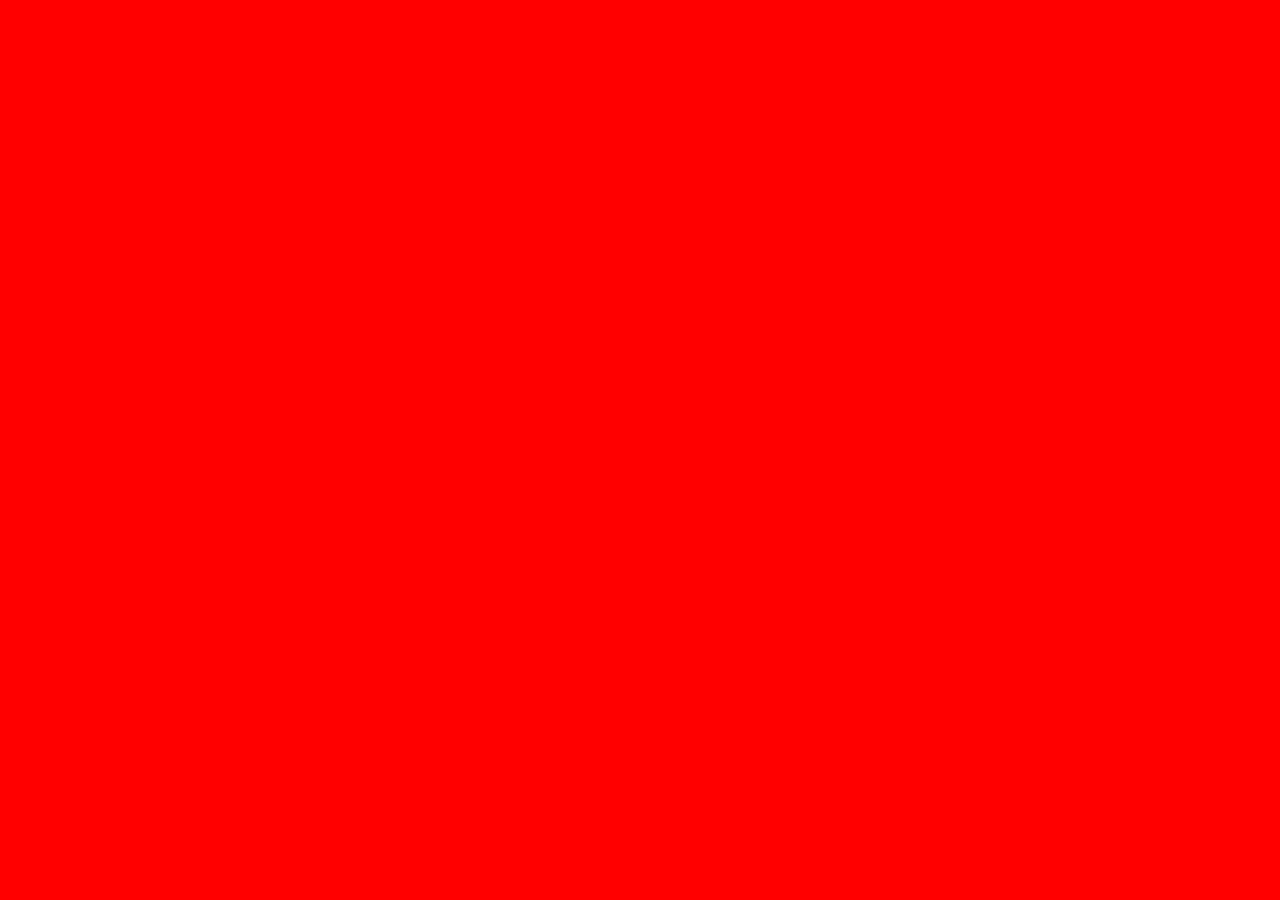
==== index.html @ f648a10e "bootstrap" ====
<!DOCTYPE html>
<html lang="en">
<head>
    <meta charset="UTF-8">
    <meta http-equiv="X-UA-Compatible" content="IE=edge">
    <meta name="viewport" content="width=device-width, initial-scale=1.0">
    <title>Jennifer's Portfolio</title>
    <meta name="description" content="Jennifer's Front-end Developer Portfolio">
    <link rel="stylesheet" href="src/style.css"/>
    <link rel="preconnect" href="https://fonts.googleapis.com">
<link rel="preconnect" href="https://fonts.gstatic.com" crossorigin>
<link href="https://fonts.googleapis.com/css2?family=Poppins:wght@200&display=swap" rel="stylesheet">
<link rel="preconnect" href="https://fonts.googleapis.com">
<link rel="preconnect" href="https://fonts.gstatic.com" crossorigin>
<link href="https://fonts.googleapis.com/css2?family=Playfair+Display:wght@600&display=swap" rel="stylesheet">
<!-- CSS only -->
<link href="https://cdn.jsdelivr.net/npm/bootstrap@5.2.0/dist/css/bootstrap.min.css" rel="stylesheet" integrity="sha384-gH2yIJqKdNHPEq0n4Mqa/HGKIhSkIHeL5AyhkYV8i59U5AR6csBvApHHNl/vI1Bx" crossorigin="anonymous">
<!-- JavaScript Bundle with Popper -->
<script src="https://cdn.jsdelivr.net/npm/bootstrap@5.2.0/dist/js/bootstrap.bundle.min.js" integrity="sha384-A3rJD856KowSb7dwlZdYEkO39Gagi7vIsF0jrRAoQmDKKtQBHUuLZ9AsSv4jD4Xa" crossorigin="anonymous"></script>

</head>
<body>
    

 <script src="src/java.js"></script>   
</body>
</html>
---- src/style.css ----
/* font-family: 'Poppins', sans-serif; -- primary */
/* font-family: 'Playfair Display', serif; -- secondary */

body {
    background-color: red;
    font-family: 'Poppins', sans-serif;
}

h1 {
    font-family: 'Playfair Display', serif;
}
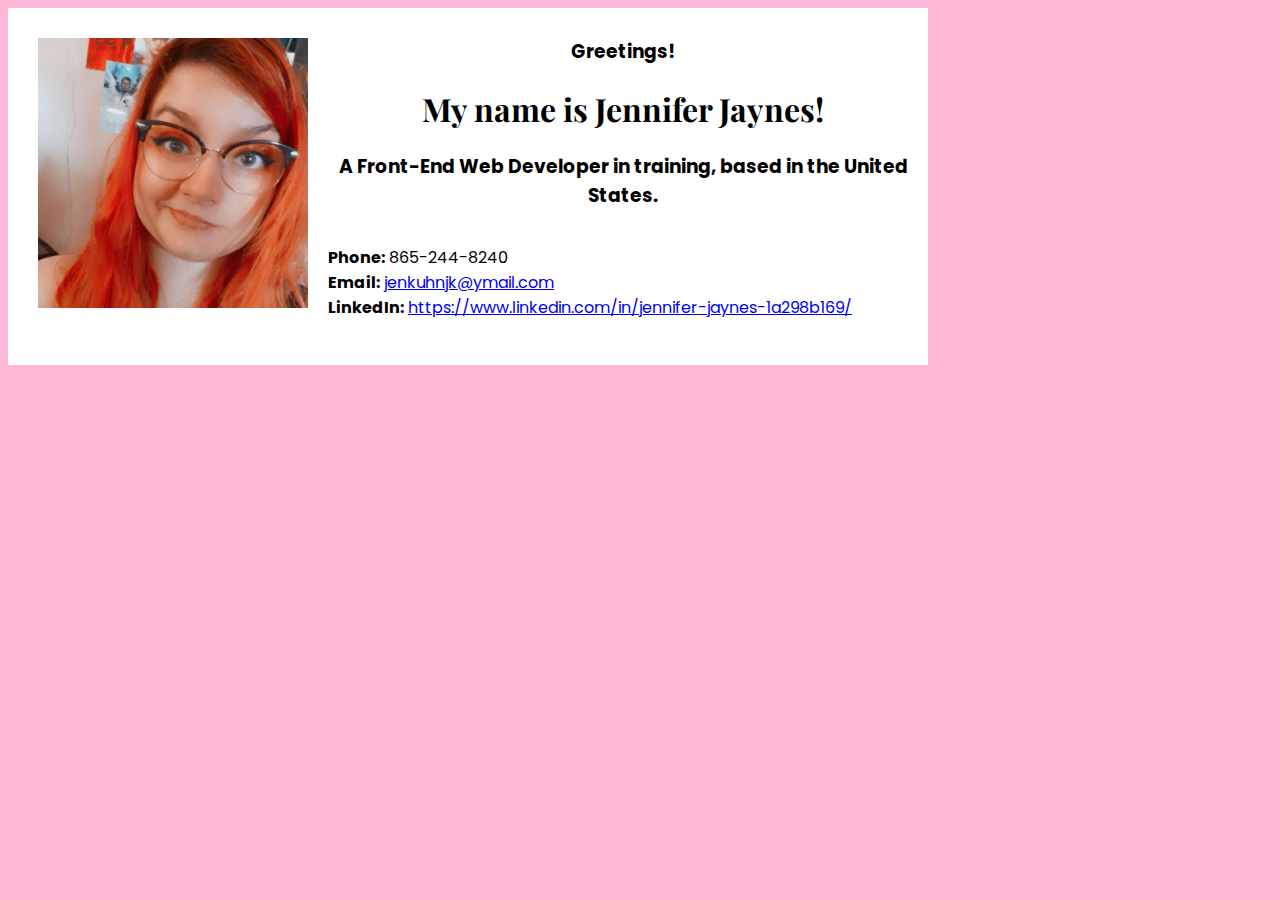
==== commit f12ddf8c: "CSS and starting homepage" ====
--- a/index.html
+++ b/index.html
@@ -6,7 +6,6 @@
     <meta name="viewport" content="width=device-width, initial-scale=1.0">
     <title>Jennifer's Portfolio</title>
     <meta name="description" content="Jennifer's Front-end Developer Portfolio">
-    <link rel="stylesheet" href="src/style.css"/>
     <link rel="preconnect" href="https://fonts.googleapis.com">
 <link rel="preconnect" href="https://fonts.gstatic.com" crossorigin>
 <link href="https://fonts.googleapis.com/css2?family=Poppins:wght@200&display=swap" rel="stylesheet">
@@ -17,10 +16,22 @@
 <link href="https://cdn.jsdelivr.net/npm/bootstrap@5.2.0/dist/css/bootstrap.min.css" rel="stylesheet" integrity="sha384-gH2yIJqKdNHPEq0n4Mqa/HGKIhSkIHeL5AyhkYV8i59U5AR6csBvApHHNl/vI1Bx" crossorigin="anonymous">
 <!-- JavaScript Bundle with Popper -->
 <script src="https://cdn.jsdelivr.net/npm/bootstrap@5.2.0/dist/js/bootstrap.bundle.min.js" integrity="sha384-A3rJD856KowSb7dwlZdYEkO39Gagi7vIsF0jrRAoQmDKKtQBHUuLZ9AsSv4jD4Xa" crossorigin="anonymous"></script>
-
+<link rel="stylesheet" href="src/style.css"/>
 </head>
 <body>
-    
+    <div class="container">
+        <div class="rounded" id="aboutMe">
+            <div style="float: left" id="headshot"><img class="rounded" width="270px" src="images/head.png"/></div>
+           <h3>Greetings!</h3>
+           <h1>My name is Jennifer Jaynes!</h1>
+            <h3>A Front-End Web Developer in training, based in the United States.</h3>
+<div id="contactMe">
+    <strong>Phone:</strong> 865-244-8240<br>
+<strong>Email:</strong> <a href="mailto:jenkuhnjk@ymail.com">jenkuhnjk@ymail.com</a><br>
+<strong>LinkedIn:</strong> <a href="https://www.linkedin.com/in/jennifer-jaynes-1a298b169/">https://www.linkedin.com/in/jennifer-jaynes-1a298b169/</a><br>
+</div>
+        </div>
+    </div>
 
  <script src="src/java.js"></script>   
 </body>
--- a/src/style.css
+++ b/src/style.css
@@ -1,11 +1,35 @@
 /* font-family: 'Poppins', sans-serif; -- primary */
 /* font-family: 'Playfair Display', serif; -- secondary */
 
+
+:root {
+    --main-color: #fcb8d4;
+    --secondary-color: #cf6290;
+    --main-font: 'Poppins', sans-serif;
+    --heading-font: 'Playfair Display', serif; 
+}
+
 body {
-    background-color: red;
     font-family: 'Poppins', sans-serif;
+    background-color: var(--main-color);
 }
 
 h1 {
     font-family: 'Playfair Display', serif;
+}
+
+#contactMe {
+    margin: 35px;
+    text-align: left;
+}
+
+#aboutMe {
+    text-align: center;
+    background-color: white;
+  max-width: 900px;
+    padding: 10px;
+}
+
+#headshot {
+    margin: 20px;
 }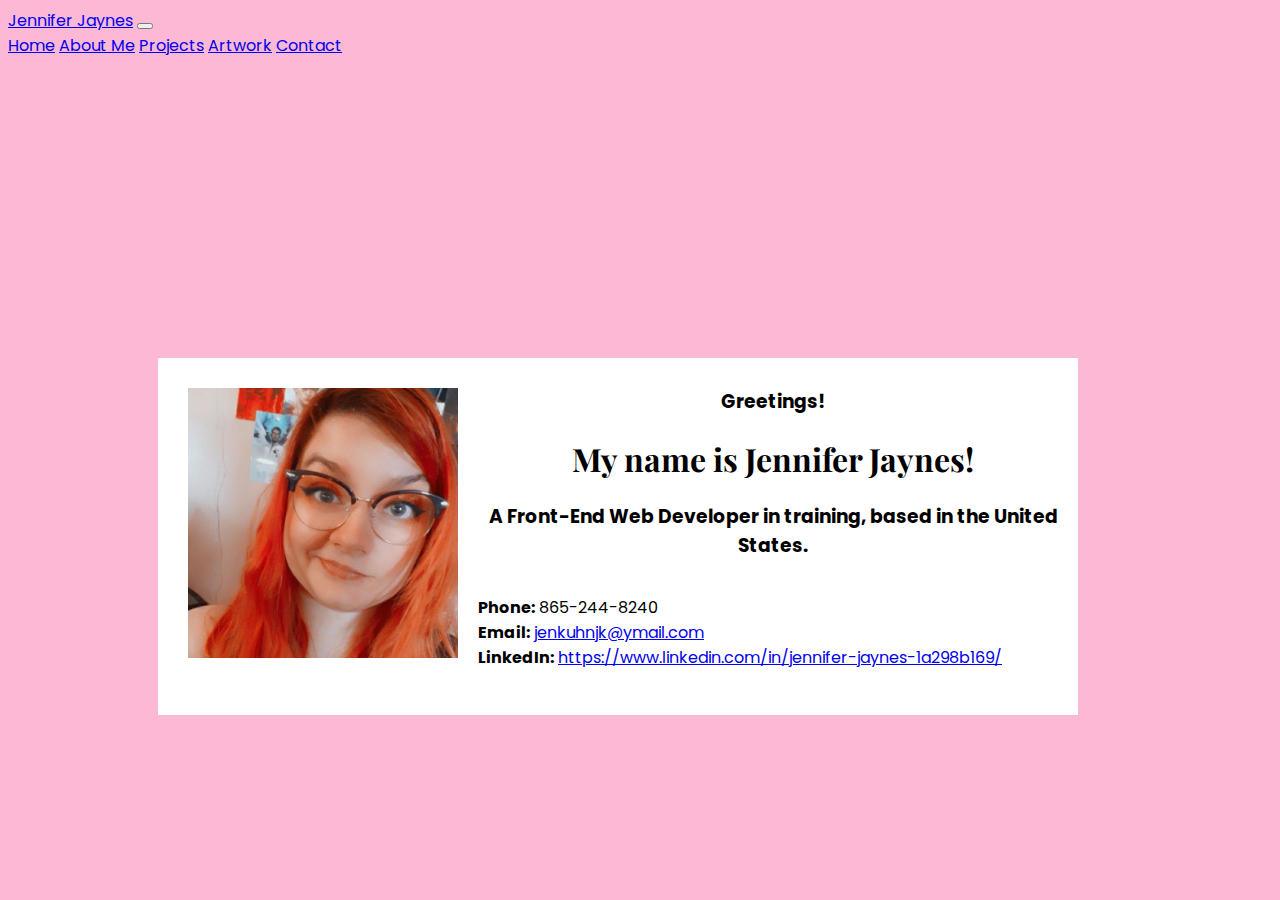
==== commit 95be51fb: "centered div" ====
--- a/index.html
+++ b/index.html
@@ -19,6 +19,24 @@
 <link rel="stylesheet" href="src/style.css"/>
 </head>
 <body>
+    <nav class="navbar navbar-expand-lg bg-light fixed-top">
+        <div class="container-fluid">
+          <a class="navbar-brand" href="index.html">Jennifer Jaynes</a>
+          <button class="navbar-toggler" type="button" data-bs-toggle="collapse" data-bs-target="#navbarNavAltMarkup" aria-controls="navbarNavAltMarkup" aria-expanded="false" aria-label="Toggle navigation">
+            <span class="navbar-toggler-icon"></span>
+          </button>
+          <div class="collapse navbar-collapse" id="navbarNavAltMarkup">
+            <div class="navbar-nav">
+              <a class="nav-link active" aria-current="page" href="index.html">Home</a>
+              <a class="nav-link" href="about.html">About Me</a>
+              <a class="nav-link" href="projects.html">Projects</a>
+              <a class="nav-link" href="artwork.html">Artwork</a>
+              <a class="nav-link" href="Contact.html">Contact</a>
+            </div>
+          </div>
+        </div>
+      </nav>
+
     <div class="container">
         <div class="rounded" id="aboutMe">
             <div style="float: left" id="headshot"><img class="rounded" width="270px" src="images/head.png"/></div>
--- a/src/style.css
+++ b/src/style.css
@@ -26,6 +26,22 @@
 #aboutMe {
     text-align: center;
     background-color: white;
+    max-width: 900px;
+    padding: 10px;
+    margin-top: 300px;
+    margin-left: 150px;
+}
+
+#aboutPage {
+    text-align: center;
+    background-color: white;
+  max-width: 900px;
+    padding: 10px;
+}
+
+#contactPage {
+    text-align: center;
+    background-color: white;
   max-width: 900px;
     padding: 10px;
 }
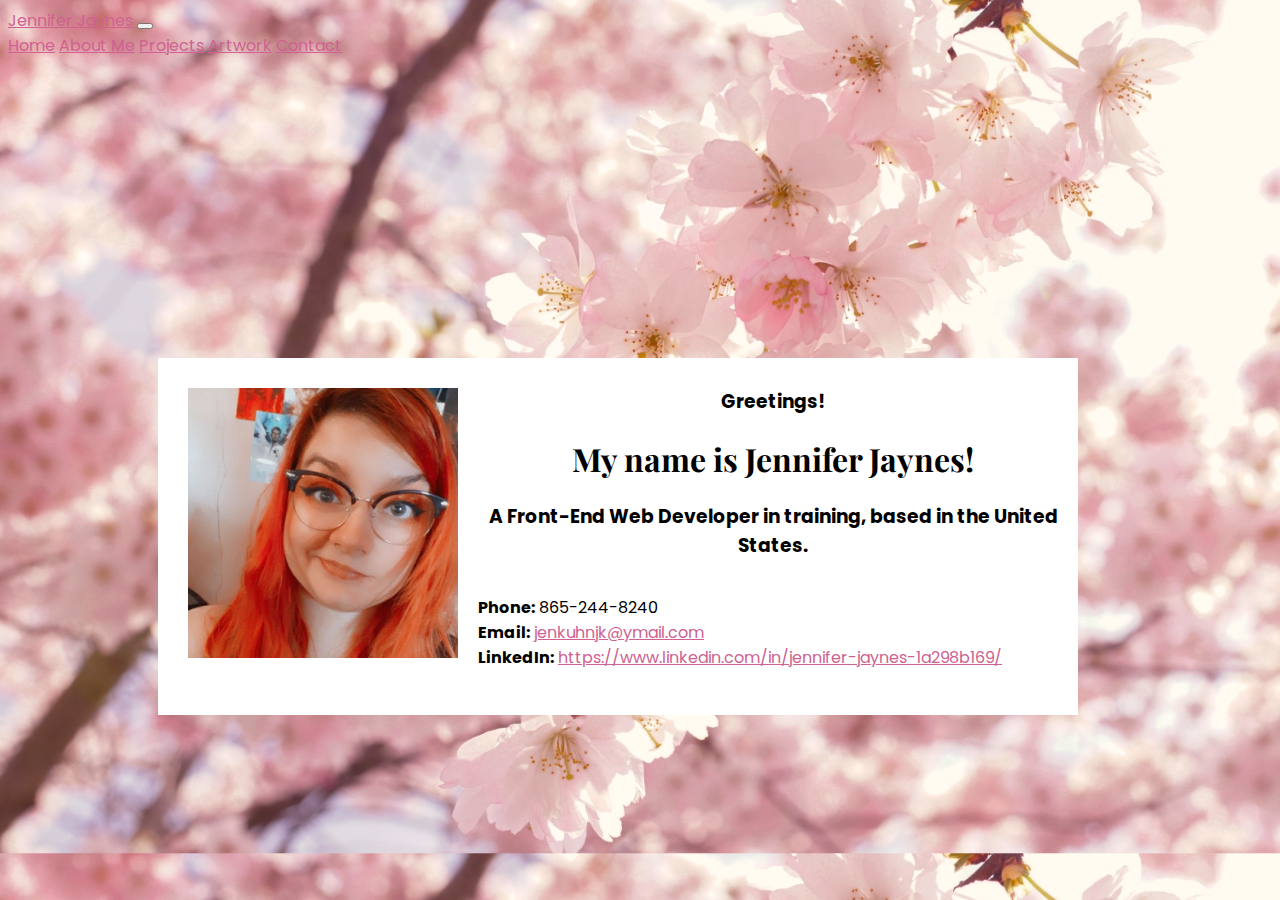
==== commit a7259ae6: "bg" ====
--- a/index.html
+++ b/index.html
@@ -38,7 +38,7 @@
       </nav>
 
     <div class="container">
-        <div class="rounded" id="aboutMe">
+        <div class="rounded shadow" id="aboutMe">
             <div style="float: left" id="headshot"><img class="rounded" width="270px" src="images/head.png"/></div>
            <h3>Greetings!</h3>
            <h1>My name is Jennifer Jaynes!</h1>
--- a/src/style.css
+++ b/src/style.css
@@ -11,11 +11,18 @@
 
 body {
     font-family: 'Poppins', sans-serif;
-    background-color: var(--main-color);
+    background-color: #fcb8d4;
+    background-image: url(../images/blossom2.jpg);
+    background-size: cover;
+    
 }
 
 h1 {
     font-family: 'Playfair Display', serif;
+}
+
+a {
+    color: var(--secondary-color);
 }
 
 #contactMe {
@@ -37,6 +44,8 @@
     background-color: white;
   max-width: 900px;
     padding: 10px;
+    margin-top: 300px;
+    margin-left: 150px;
 }
 
 #contactPage {
@@ -44,6 +53,8 @@
     background-color: white;
   max-width: 900px;
     padding: 10px;
+    margin-top: 300px;
+    margin-left: 150px;
 }
 
 #headshot {
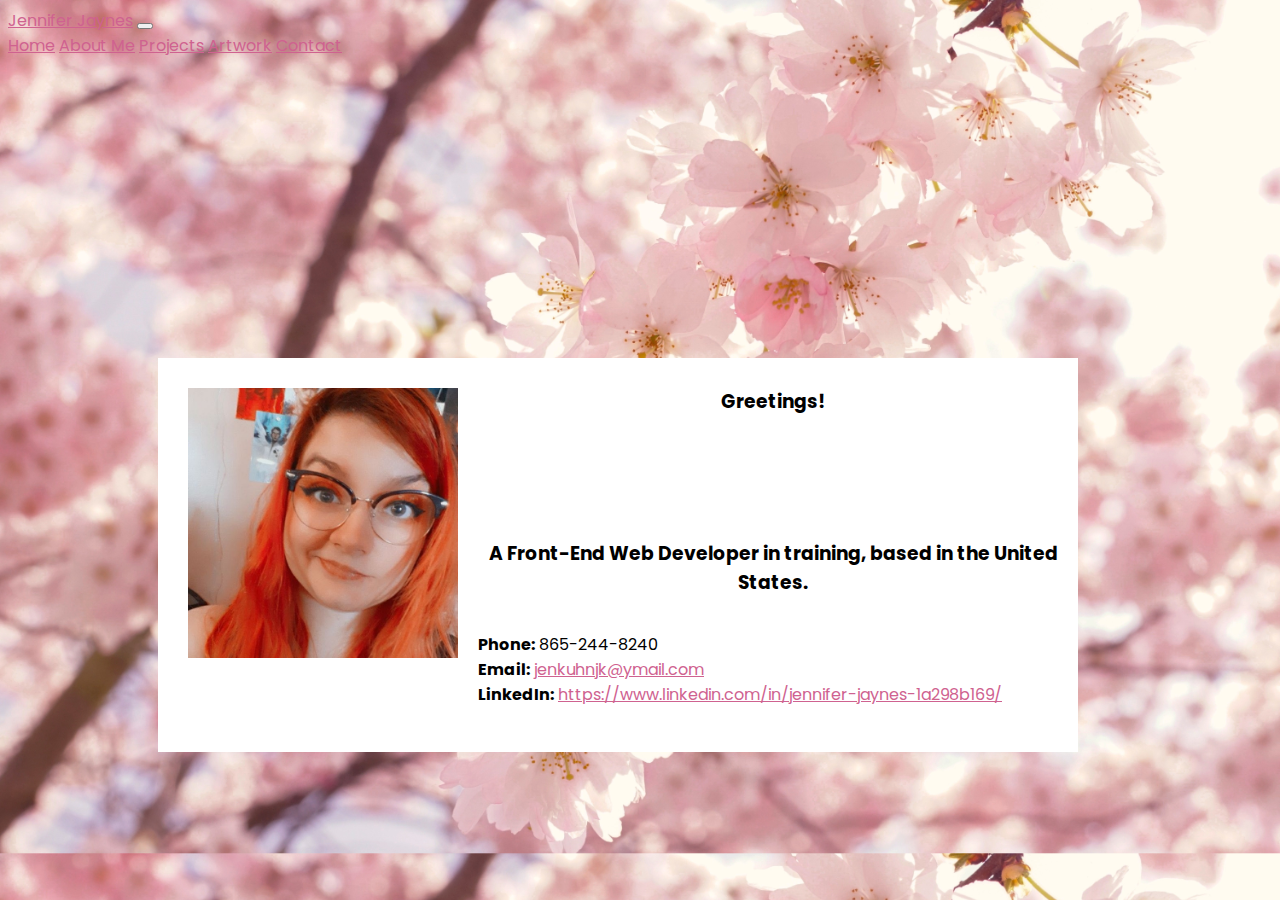
==== commit ee3d82f4: "scroll text" ====
--- a/index.html
+++ b/index.html
@@ -41,7 +41,8 @@
         <div class="rounded shadow" id="aboutMe">
             <div style="float: left" id="headshot"><img class="rounded" width="270px" src="images/head.png"/></div>
            <h3>Greetings!</h3>
-           <h1>My name is Jennifer Jaynes!</h1>
+           <div id="scroll-container">
+            <div id="scroll-text"><h1>My name is Jennifer Jaynes!</h1></div></div>
             <h3>A Front-End Web Developer in training, based in the United States.</h3>
 <div id="contactMe">
     <strong>Phone:</strong> 865-244-8240<br>
--- a/src/style.css
+++ b/src/style.css
@@ -59,4 +59,26 @@
 
 #headshot {
     margin: 20px;
-}+}
+
+#scroll-container {
+    border: none;
+    border-radius: 5px;
+    overflow: hidden;
+  }
+  
+  #scroll-text {
+    /* animation properties */
+    -moz-transform: translateX(100%);
+    -webkit-transform: translateX(100%);
+    transform: translateX(100%);
+    
+    -moz-animation: my-animation 15s linear infinite;
+    -webkit-animation: my-animation 15s linear infinite;
+    animation: my-animation 15s linear infinite;
+  }
+
+  @-webkit-keyframes my-animation {
+    from { -webkit-transform: translateX(100%); }
+    to { -webkit-transform: translateX(-100%); }
+  }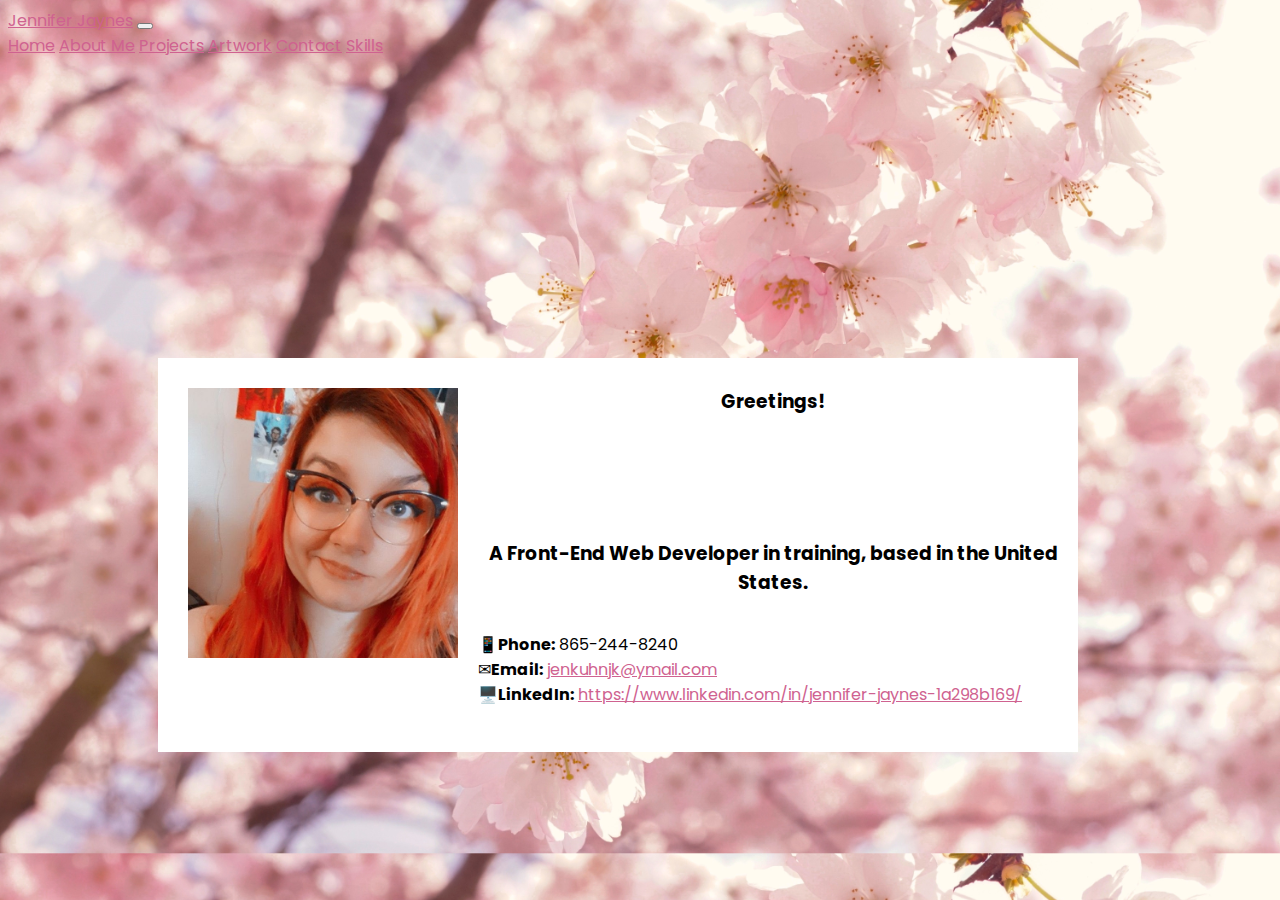
==== commit 4411e4e7: "emoji" ====
--- a/index.html
+++ b/index.html
@@ -32,22 +32,23 @@
               <a class="nav-link" href="projects.html">Projects</a>
               <a class="nav-link" href="artwork.html">Artwork</a>
               <a class="nav-link" href="Contact.html">Contact</a>
+              <a class="nav-link" href="skills.html">Skills</a>
             </div>
           </div>
         </div>
       </nav>
 
-    <div class="container">
+    <div class="container d-flex">
         <div class="rounded shadow" id="aboutMe">
-            <div style="float: left" id="headshot"><img class="rounded" width="270px" src="images/head.png"/></div>
+            <div style="float: left" id="headshot"><img class="rounded img-fluid" width="270px" src="images/head.png"/></div>
            <h3>Greetings!</h3>
            <div id="scroll-container">
             <div id="scroll-text"><h1>My name is Jennifer Jaynes!</h1></div></div>
             <h3>A Front-End Web Developer in training, based in the United States.</h3>
 <div id="contactMe">
-    <strong>Phone:</strong> 865-244-8240<br>
-<strong>Email:</strong> <a href="mailto:jenkuhnjk@ymail.com">jenkuhnjk@ymail.com</a><br>
-<strong>LinkedIn:</strong> <a href="https://www.linkedin.com/in/jennifer-jaynes-1a298b169/">https://www.linkedin.com/in/jennifer-jaynes-1a298b169/</a><br>
+  📱<strong>Phone:</strong> 865-244-8240<br>
+  ✉<strong>Email:</strong> <a href="mailto:jenkuhnjk@ymail.com">jenkuhnjk@ymail.com</a><br>
+  🖥️<strong>LinkedIn:</strong> <a href="https://www.linkedin.com/in/jennifer-jaynes-1a298b169/">https://www.linkedin.com/in/jennifer-jaynes-1a298b169/</a><br>
 </div>
         </div>
     </div>
--- a/src/style.css
+++ b/src/style.css
@@ -81,4 +81,17 @@
   @-webkit-keyframes my-animation {
     from { -webkit-transform: translateX(100%); }
     to { -webkit-transform: translateX(-100%); }
-  }+  }
+
+  #aboutButtons {
+    display: flex;
+    justify-content: center;
+    flex-direction: row;
+    
+  }
+
+  #button {
+    background: var(--secondary-color);
+    margin: 20px;
+    color: #fff;
+  }
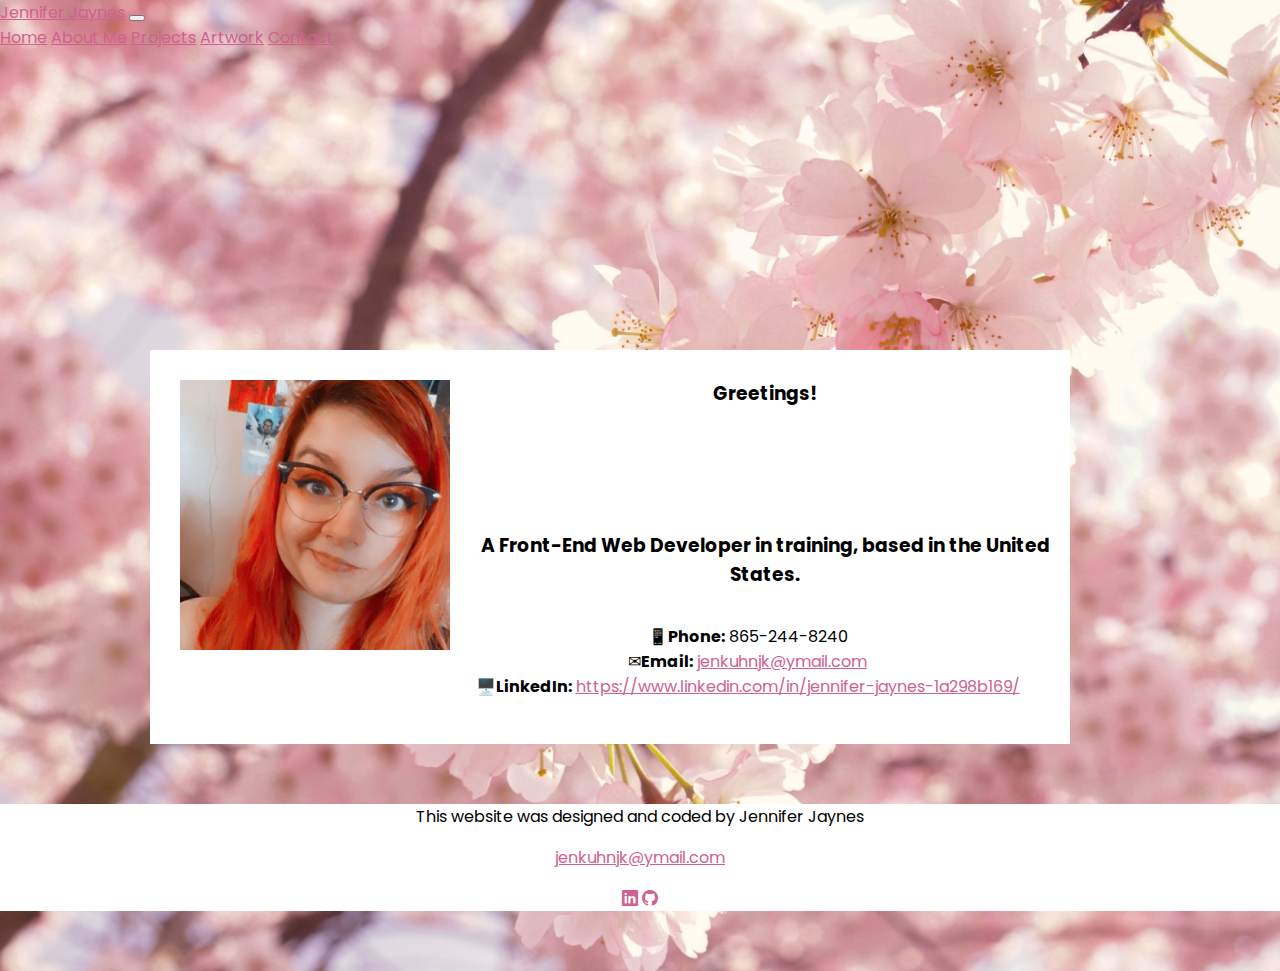
==== commit 03c8d311: "footer" ====
--- a/index.html
+++ b/index.html
@@ -17,6 +17,7 @@
 <!-- JavaScript Bundle with Popper -->
 <script src="https://cdn.jsdelivr.net/npm/bootstrap@5.2.0/dist/js/bootstrap.bundle.min.js" integrity="sha384-A3rJD856KowSb7dwlZdYEkO39Gagi7vIsF0jrRAoQmDKKtQBHUuLZ9AsSv4jD4Xa" crossorigin="anonymous"></script>
 <link rel="stylesheet" href="src/style.css"/>
+<link rel="stylesheet" href="https://cdn.jsdelivr.net/npm/bootstrap-icons@1.9.1/font/bootstrap-icons.css">
 </head>
 <body>
     <nav class="navbar navbar-expand-lg bg-light fixed-top">
@@ -32,7 +33,6 @@
               <a class="nav-link" href="projects.html">Projects</a>
               <a class="nav-link" href="artwork.html">Artwork</a>
               <a class="nav-link" href="Contact.html">Contact</a>
-              <a class="nav-link" href="skills.html">Skills</a>
             </div>
           </div>
         </div>
@@ -53,6 +53,21 @@
         </div>
     </div>
 
+    <footer>
+      <div class="container">
+        <div id="footer">
+          <p>This website was designed and coded by Jennifer Jaynes</p>
+          <a href="mailto:jenkuhnjk@ymail.com">jenkuhnjk@ymail.com</a>
+          <p><a href="https://www.linkedin.com/in/jennifer-jaynes-1a298b169/"><i class="bi bi-linkedin"></i></a>
+          <a href="https://github.com/jkdoesntcare"><i class="bi bi-github"></i></a></p>
+          
+        </div>
+      </div>
+      </footer>
+    
+ 
+
+
  <script src="src/java.js"></script>   
 </body>
 </html>--- a/src/style.css
+++ b/src/style.css
@@ -14,6 +14,9 @@
     background-color: #fcb8d4;
     background-image: url(../images/blossom2.jpg);
     background-size: cover;
+    margin:0;
+    padding: 0;
+    min-height:100vh;
     
 }
 
@@ -27,7 +30,7 @@
 
 #contactMe {
     margin: 35px;
-    text-align: left;
+    text-align: center;
 }
 
 #aboutMe {
@@ -48,11 +51,21 @@
     margin-left: 150px;
 }
 
+#projectsPage {
+  text-align: center;
+  background-color: white;
+  max-width: 900px;
+  padding: 10px;
+  margin-top: 300px;
+  margin-left: 500px;
+  padding: 60px;
+}
+
 #contactPage {
     text-align: center;
     background-color: white;
   max-width: 900px;
-    padding: 10px;
+    padding: 50px;
     margin-top: 300px;
     margin-left: 150px;
 }
@@ -88,6 +101,14 @@
     justify-content: center;
     flex-direction: row;
     
+    
+  }
+
+  #contactButtons {
+    display: flex;
+    justify-content: center;
+    flex-direction: row;
+    
   }
 
   #button {
@@ -95,3 +116,19 @@
     margin: 20px;
     color: #fff;
   }
+
+  footer {
+    width: 100%;
+    text-align: center;
+    background-color: #fff;
+    margin: 60px 0;
+  
+    
+  }
+
+  #icon {
+    color: var(--secondary-color);
+  }
+
+
+  
